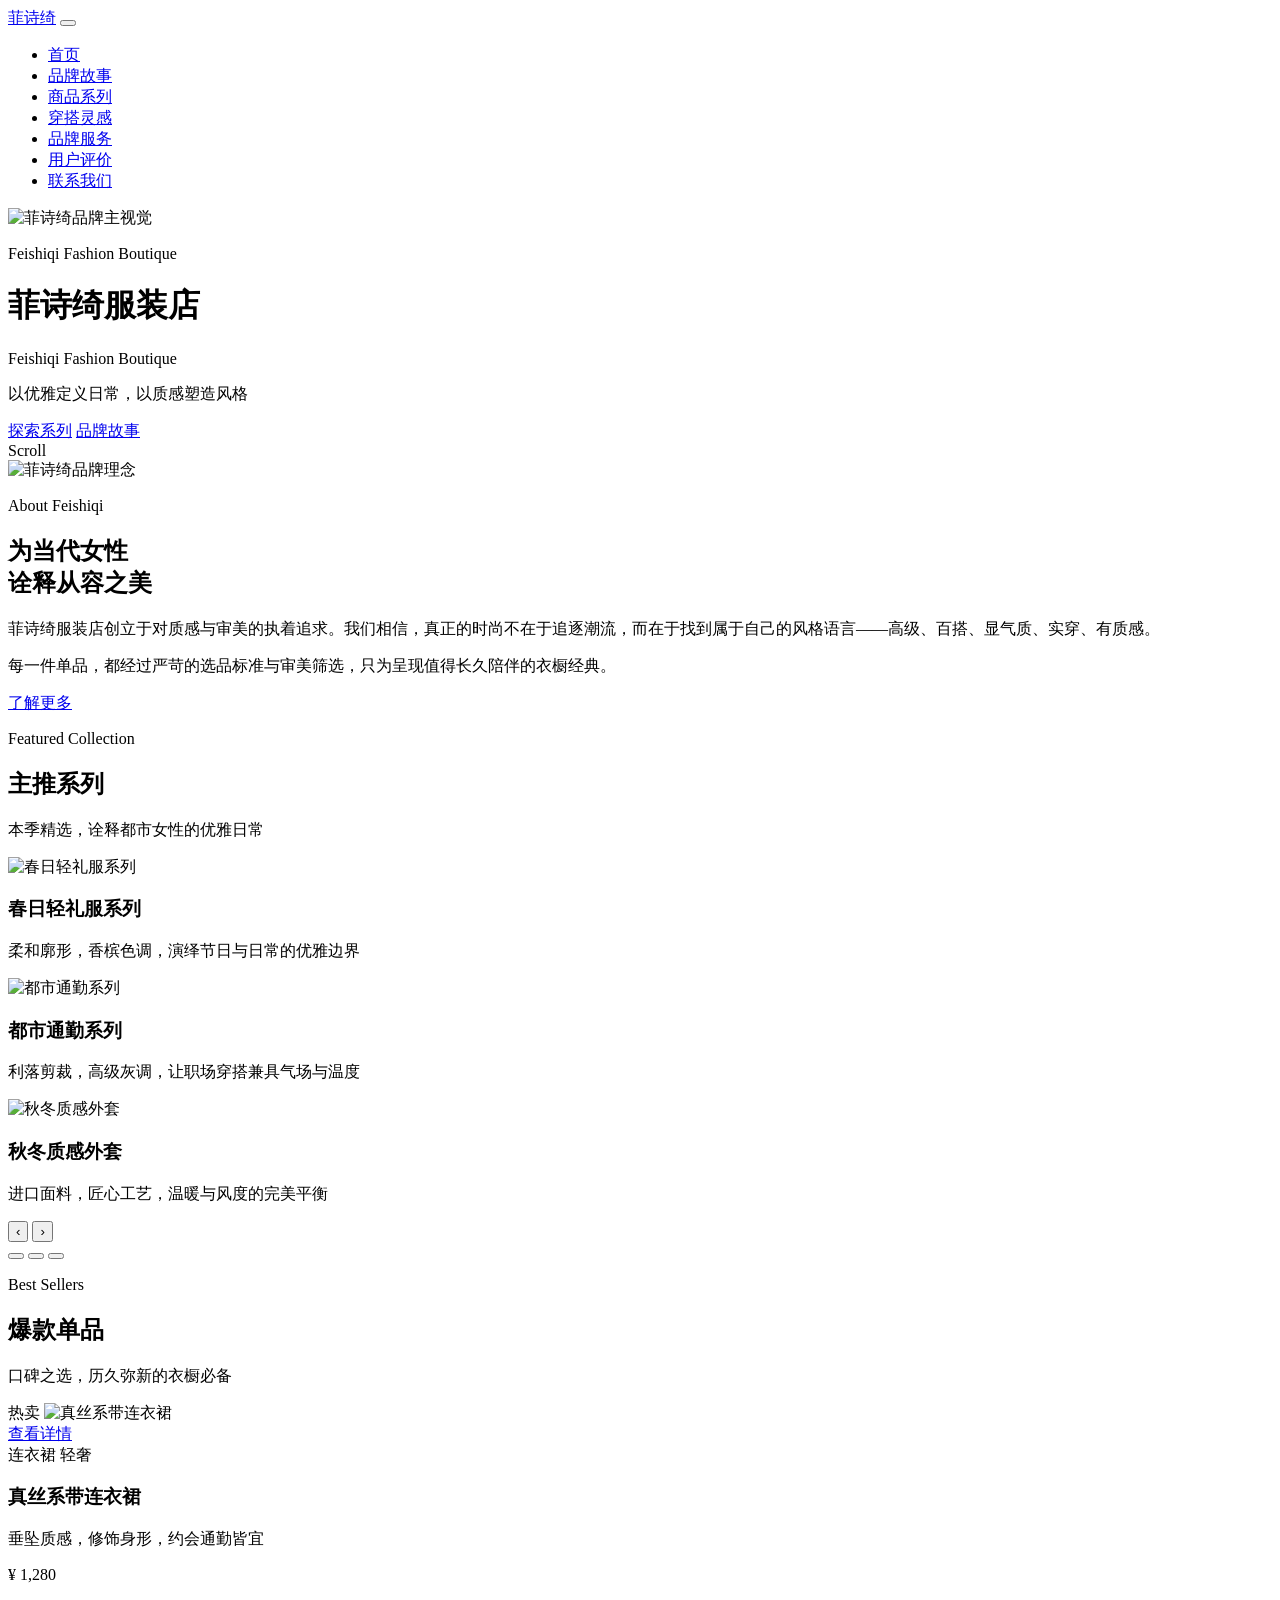
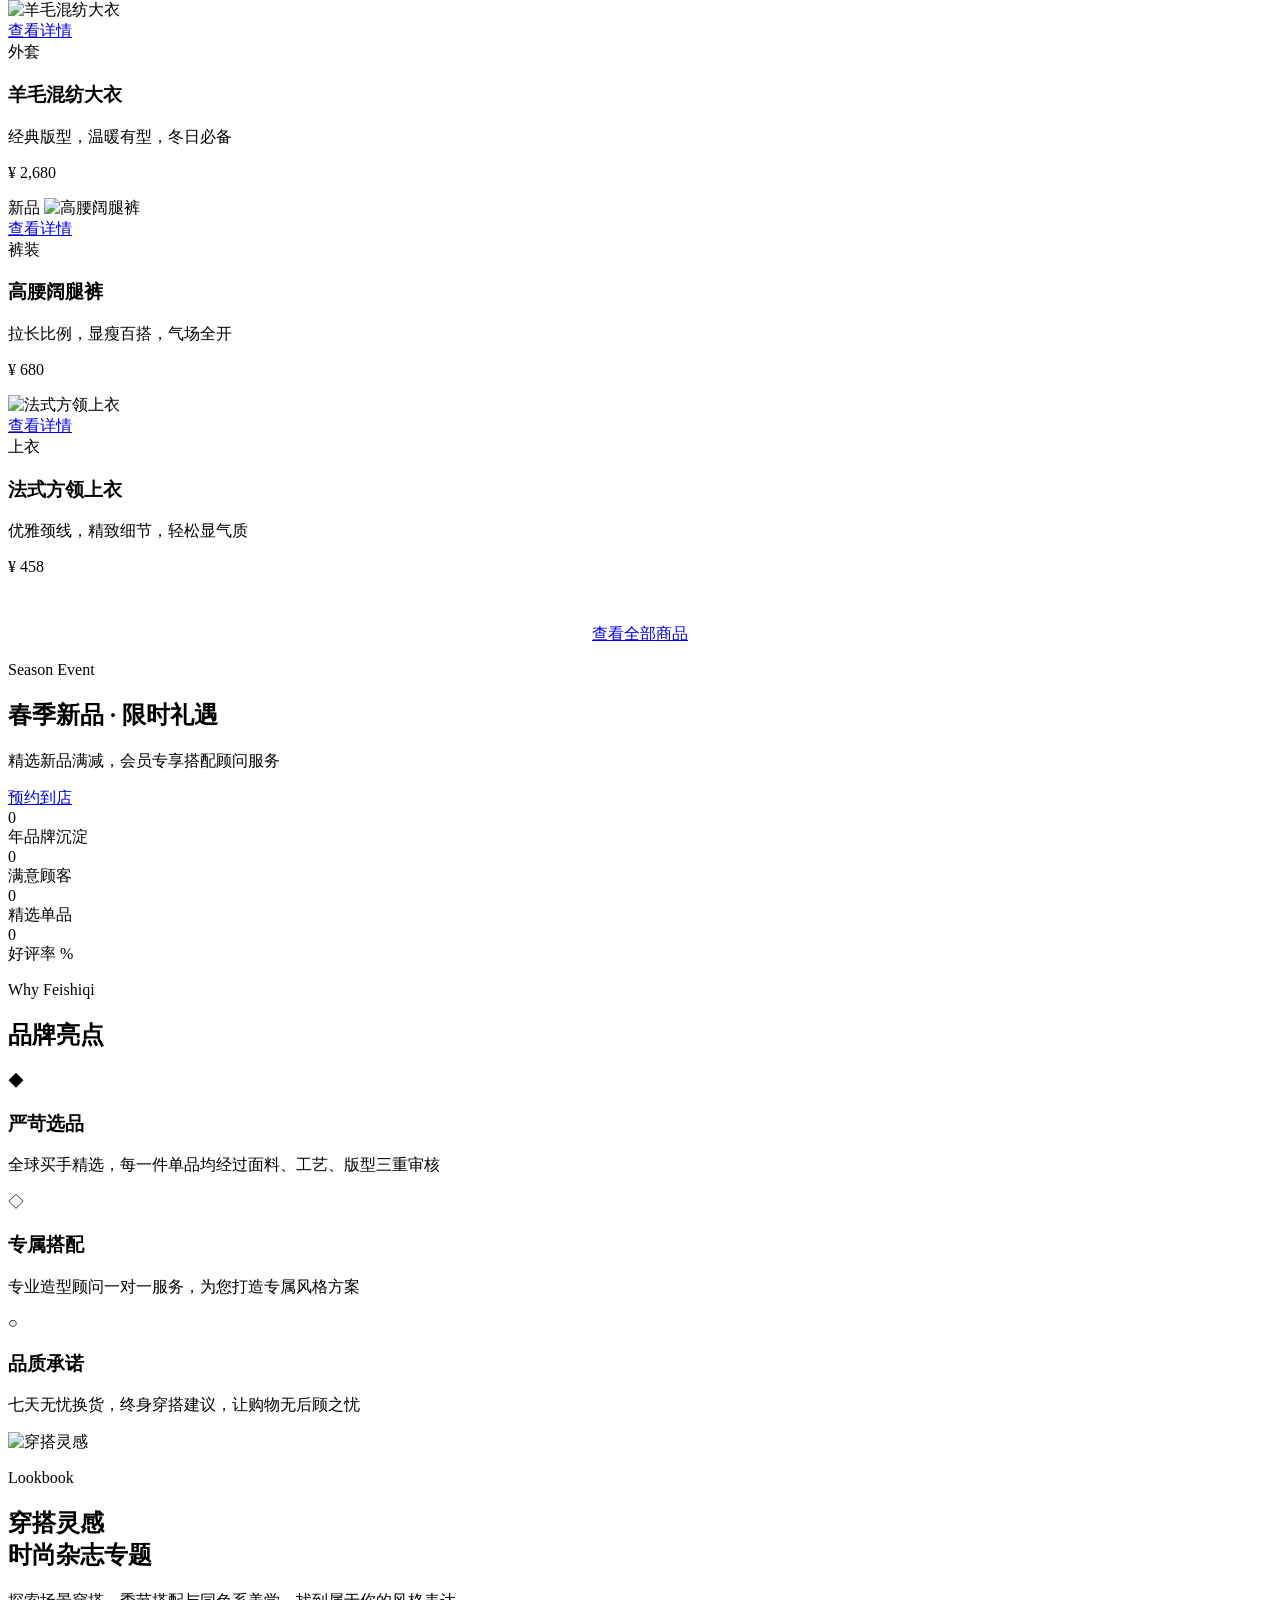
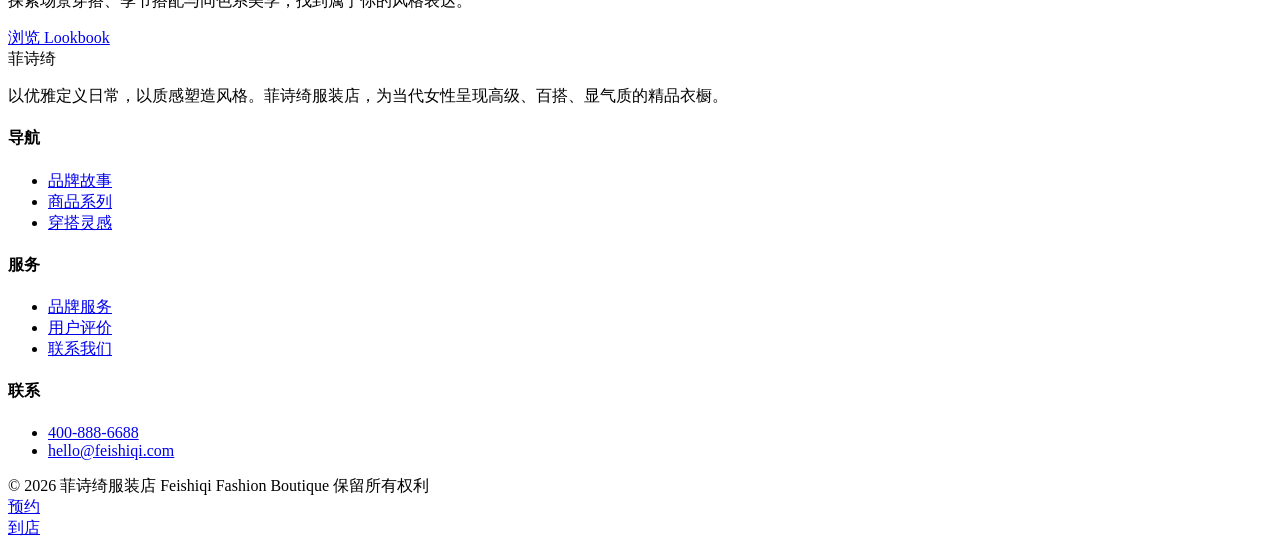
==== index.html @ 7a1d129c "Add files via upload" ====
<!DOCTYPE html>
<html lang="zh-CN">
<head>
  <meta charset="UTF-8">
  <meta name="viewport" content="width=device-width, initial-scale=1.0">
  <meta name="description" content="菲诗绮服装店 — 以优雅定义日常，以质感塑造风格。高端女装精品买手店。">
  <title>菲诗绮服装店官网 | Feishiqi Fashion Boutique</title>
  <link rel="stylesheet" href="css/style.css">
</head>
<body>
  <nav class="site-nav nav-dark">
    <div class="container">
      <a href="index.html" class="nav-logo">菲诗绮</a>
      <button class="nav-toggle" aria-label="打开菜单">
        <span></span><span></span><span></span>
      </button>
      <ul class="nav-links">
        <li><a href="index.html">首页</a></li>
        <li><a href="about.html">品牌故事</a></li>
        <li><a href="products.html">商品系列</a></li>
        <li><a href="lookbook.html">穿搭灵感</a></li>
        <li><a href="services.html">品牌服务</a></li>
        <li><a href="reviews.html">用户评价</a></li>
        <li><a href="contact.html">联系我们</a></li>
      </ul>
    </div>
  </nav>

  <header class="hero">
    <div class="hero__bg">
      <img src="https://images.unsplash.com/photo-1483985988354-763728e3685b?w=1920&q=80" alt="菲诗绮品牌主视觉">
    </div>
    <div class="hero__overlay"></div>
    <div class="hero__content container">
      <p class="eyebrow hero__eyebrow">Feishiqi Fashion Boutique</p>
      <h1 class="hero__title">菲诗绮服装店</h1>
      <p class="hero__subtitle-en">Feishiqi Fashion Boutique</p>
      <p class="hero__tagline">以优雅定义日常，以质感塑造风格</p>
      <div class="hero__actions">
        <a href="products.html" class="btn btn--light">探索系列</a>
        <a href="about.html" class="btn btn--light">品牌故事</a>
      </div>
    </div>
    <div class="hero__scroll">
      <span>Scroll</span>
      <div class="hero__scroll-line"></div>
    </div>
  </header>

  <section class="section">
    <div class="container">
      <div class="intro-block reveal">
        <div class="intro-block__image">
          <img src="https://images.unsplash.com/photo-1490481651871-ab68de25d43d?w=800&q=80" alt="菲诗绮品牌理念">
        </div>
        <div class="intro-block__text">
          <p class="eyebrow">About Feishiqi</p>
          <h2>为当代女性<br>诠释从容之美</h2>
          <p>菲诗绮服装店创立于对质感与审美的执着追求。我们相信，真正的时尚不在于追逐潮流，而在于找到属于自己的风格语言——高级、百搭、显气质、实穿、有质感。</p>
          <p>每一件单品，都经过严苛的选品标准与审美筛选，只为呈现值得长久陪伴的衣橱经典。</p>
          <a href="about.html" class="btn">了解更多</a>
        </div>
      </div>
    </div>
  </section>

  <section class="section section--cream">
    <div class="container">
      <div class="section-header reveal">
        <p class="eyebrow">Featured Collection</p>
        <h2 class="section-title">主推系列</h2>
        <p class="section-subtitle">本季精选，诠释都市女性的优雅日常</p>
      </div>
      <div class="carousel reveal">
        <div class="carousel__track">
          <div class="carousel__slide">
            <img src="https://images.unsplash.com/photo-1515886657613-9f3515b0c78f?w=1400&q=80" alt="春日轻礼服系列">
            <div class="carousel__caption">
              <h3>春日轻礼服系列</h3>
              <p>柔和廓形，香槟色调，演绎节日与日常的优雅边界</p>
            </div>
          </div>
          <div class="carousel__slide">
            <img src="https://images.unsplash.com/photo-1469334031218-e382a71b716b?w=1400&q=80" alt="都市通勤系列">
            <div class="carousel__caption">
              <h3>都市通勤系列</h3>
              <p>利落剪裁，高级灰调，让职场穿搭兼具气场与温度</p>
            </div>
          </div>
          <div class="carousel__slide">
            <img src="https://images.unsplash.com/photo-1558618666-fcd25c85cd64?w=1400&q=80" alt="秋冬质感外套">
            <div class="carousel__caption">
              <h3>秋冬质感外套</h3>
              <p>进口面料，匠心工艺，温暖与风度的完美平衡</p>
            </div>
          </div>
        </div>
        <button class="carousel__arrow carousel__arrow--prev" aria-label="上一张">‹</button>
        <button class="carousel__arrow carousel__arrow--next" aria-label="下一张">›</button>
        <div class="carousel__dots">
          <button class="carousel__dot active" aria-label="第1张"></button>
          <button class="carousel__dot" aria-label="第2张"></button>
          <button class="carousel__dot" aria-label="第3张"></button>
        </div>
      </div>
    </div>
  </section>

  <section class="section">
    <div class="container">
      <div class="section-header reveal">
        <p class="eyebrow">Best Sellers</p>
        <h2 class="section-title">爆款单品</h2>
        <p class="section-subtitle">口碑之选，历久弥新的衣橱必备</p>
      </div>
      <div class="product-grid">
        <article class="product-card reveal">
          <div class="product-card__image">
            <span class="product-card__badge">热卖</span>
            <img src="https://images.unsplash.com/photo-1595777453555-95d9a9c4c4b1?w=600&q=80" alt="真丝系带连衣裙">
            <div class="product-card__overlay">
              <a href="products.html" class="btn btn--light">查看详情</a>
            </div>
          </div>
          <div class="product-card__tags">
            <span class="product-card__tag">连衣裙</span>
            <span class="product-card__tag">轻奢</span>
          </div>
          <h3 class="product-card__name">真丝系带连衣裙</h3>
          <p class="product-card__desc">垂坠质感，修饰身形，约会通勤皆宜</p>
          <p class="product-card__price">¥ 1,280</p>
        </article>
        <article class="product-card reveal reveal-delay-1">
          <div class="product-card__image">
            <img src="https://images.unsplash.com/photo-1434389677669-e08b4cac3105?w=600&q=80" alt="羊毛混纺大衣">
            <div class="product-card__overlay">
              <a href="products.html" class="btn btn--light">查看详情</a>
            </div>
          </div>
          <div class="product-card__tags">
            <span class="product-card__tag">外套</span>
          </div>
          <h3 class="product-card__name">羊毛混纺大衣</h3>
          <p class="product-card__desc">经典版型，温暖有型，冬日必备</p>
          <p class="product-card__price">¥ 2,680</p>
        </article>
        <article class="product-card reveal reveal-delay-2">
          <div class="product-card__image">
            <span class="product-card__badge">新品</span>
            <img src="https://images.unsplash.com/photo-1583496661160-fb5886a0aaaa?w=600&q=80" alt="高腰阔腿裤">
            <div class="product-card__overlay">
              <a href="products.html" class="btn btn--light">查看详情</a>
            </div>
          </div>
          <div class="product-card__tags">
            <span class="product-card__tag">裤装</span>
          </div>
          <h3 class="product-card__name">高腰阔腿裤</h3>
          <p class="product-card__desc">拉长比例，显瘦百搭，气场全开</p>
          <p class="product-card__price">¥ 680</p>
        </article>
        <article class="product-card reveal reveal-delay-3">
          <div class="product-card__image">
            <img src="https://images.unsplash.com/photo-1564257631407-4deb1f99d992?w=600&q=80" alt="法式方领上衣">
            <div class="product-card__overlay">
              <a href="products.html" class="btn btn--light">查看详情</a>
            </div>
          </div>
          <div class="product-card__tags">
            <span class="product-card__tag">上衣</span>
          </div>
          <h3 class="product-card__name">法式方领上衣</h3>
          <p class="product-card__desc">优雅颈线，精致细节，轻松显气质</p>
          <p class="product-card__price">¥ 458</p>
        </article>
      </div>
      <div style="text-align:center;margin-top:3rem" class="reveal">
        <a href="products.html" class="btn">查看全部商品</a>
      </div>
    </div>
  </section>

  <section class="promo-banner reveal">
    <div class="container">
      <p class="eyebrow" style="color:var(--champagne)">Season Event</p>
      <h2>春季新品 · 限时礼遇</h2>
      <p>精选新品满减，会员专享搭配顾问服务</p>
      <a href="contact.html" class="btn btn--light">预约到店</a>
    </div>
  </section>

  <section class="section section--cream">
    <div class="container">
      <div class="stats-row reveal">
        <div class="stat-item">
          <div class="stat-item__number" data-count="8">0</div>
          <div class="stat-item__label">年品牌沉淀</div>
        </div>
        <div class="stat-item">
          <div class="stat-item__number" data-count="12000">0</div>
          <div class="stat-item__label">满意顾客</div>
        </div>
        <div class="stat-item">
          <div class="stat-item__number" data-count="500">0</div>
          <div class="stat-item__label">精选单品</div>
        </div>
        <div class="stat-item">
          <div class="stat-item__number" data-count="98">0</div>
          <div class="stat-item__label">好评率 %</div>
        </div>
      </div>
    </div>
  </section>

  <section class="section">
    <div class="container">
      <div class="section-header reveal">
        <p class="eyebrow">Why Feishiqi</p>
        <h2 class="section-title">品牌亮点</h2>
      </div>
      <div class="features-grid">
        <div class="feature-card reveal">
          <div class="feature-card__icon">◆</div>
          <h3>严苛选品</h3>
          <p>全球买手精选，每一件单品均经过面料、工艺、版型三重审核</p>
        </div>
        <div class="feature-card reveal reveal-delay-1">
          <div class="feature-card__icon">◇</div>
          <h3>专属搭配</h3>
          <p>专业造型顾问一对一服务，为您打造专属风格方案</p>
        </div>
        <div class="feature-card reveal reveal-delay-2">
          <div class="feature-card__icon">○</div>
          <h3>品质承诺</h3>
          <p>七天无忧换货，终身穿搭建议，让购物无后顾之忧</p>
        </div>
      </div>
    </div>
  </section>

  <section class="section--cream">
    <div class="series-banner reveal">
      <div class="series-banner__image">
        <img src="https://images.unsplash.com/photo-1509631179647-0177331693ae?w=900&q=80" alt="穿搭灵感">
      </div>
      <div class="series-banner__content">
        <p class="eyebrow">Lookbook</p>
        <h2>穿搭灵感<br>时尚杂志专题</h2>
        <p>探索场景穿搭、季节搭配与同色系美学，找到属于你的风格表达。</p>
        <a href="lookbook.html" class="btn btn--light">浏览 Lookbook</a>
      </div>
    </div>
  </section>

  <footer class="site-footer">
    <div class="container">
      <div class="footer-grid">
        <div class="footer-brand">
          <span class="nav-logo">菲诗绮</span>
          <p>以优雅定义日常，以质感塑造风格。菲诗绮服装店，为当代女性呈现高级、百搭、显气质的精品衣橱。</p>
        </div>
        <div class="footer-col">
          <h4>导航</h4>
          <ul>
            <li><a href="about.html">品牌故事</a></li>
            <li><a href="products.html">商品系列</a></li>
            <li><a href="lookbook.html">穿搭灵感</a></li>
          </ul>
        </div>
        <div class="footer-col">
          <h4>服务</h4>
          <ul>
            <li><a href="services.html">品牌服务</a></li>
            <li><a href="reviews.html">用户评价</a></li>
            <li><a href="contact.html">联系我们</a></li>
          </ul>
        </div>
        <div class="footer-col">
          <h4>联系</h4>
          <ul>
            <li><a href="tel:4008886688">400-888-6688</a></li>
            <li><a href="mailto:hello@feishiqi.com">hello@feishiqi.com</a></li>
          </ul>
        </div>
      </div>
      <div class="footer-bottom">
        <span>© 2026 菲诗绮服装店 Feishiqi Fashion Boutique</span>
        <span>保留所有权利</span>
      </div>
    </div>
  </footer>

  <a href="contact.html" class="floating-cta" title="预约到店">预约<br>到店</a>

  <script src="js/script.js"></script>
</body>
</html>
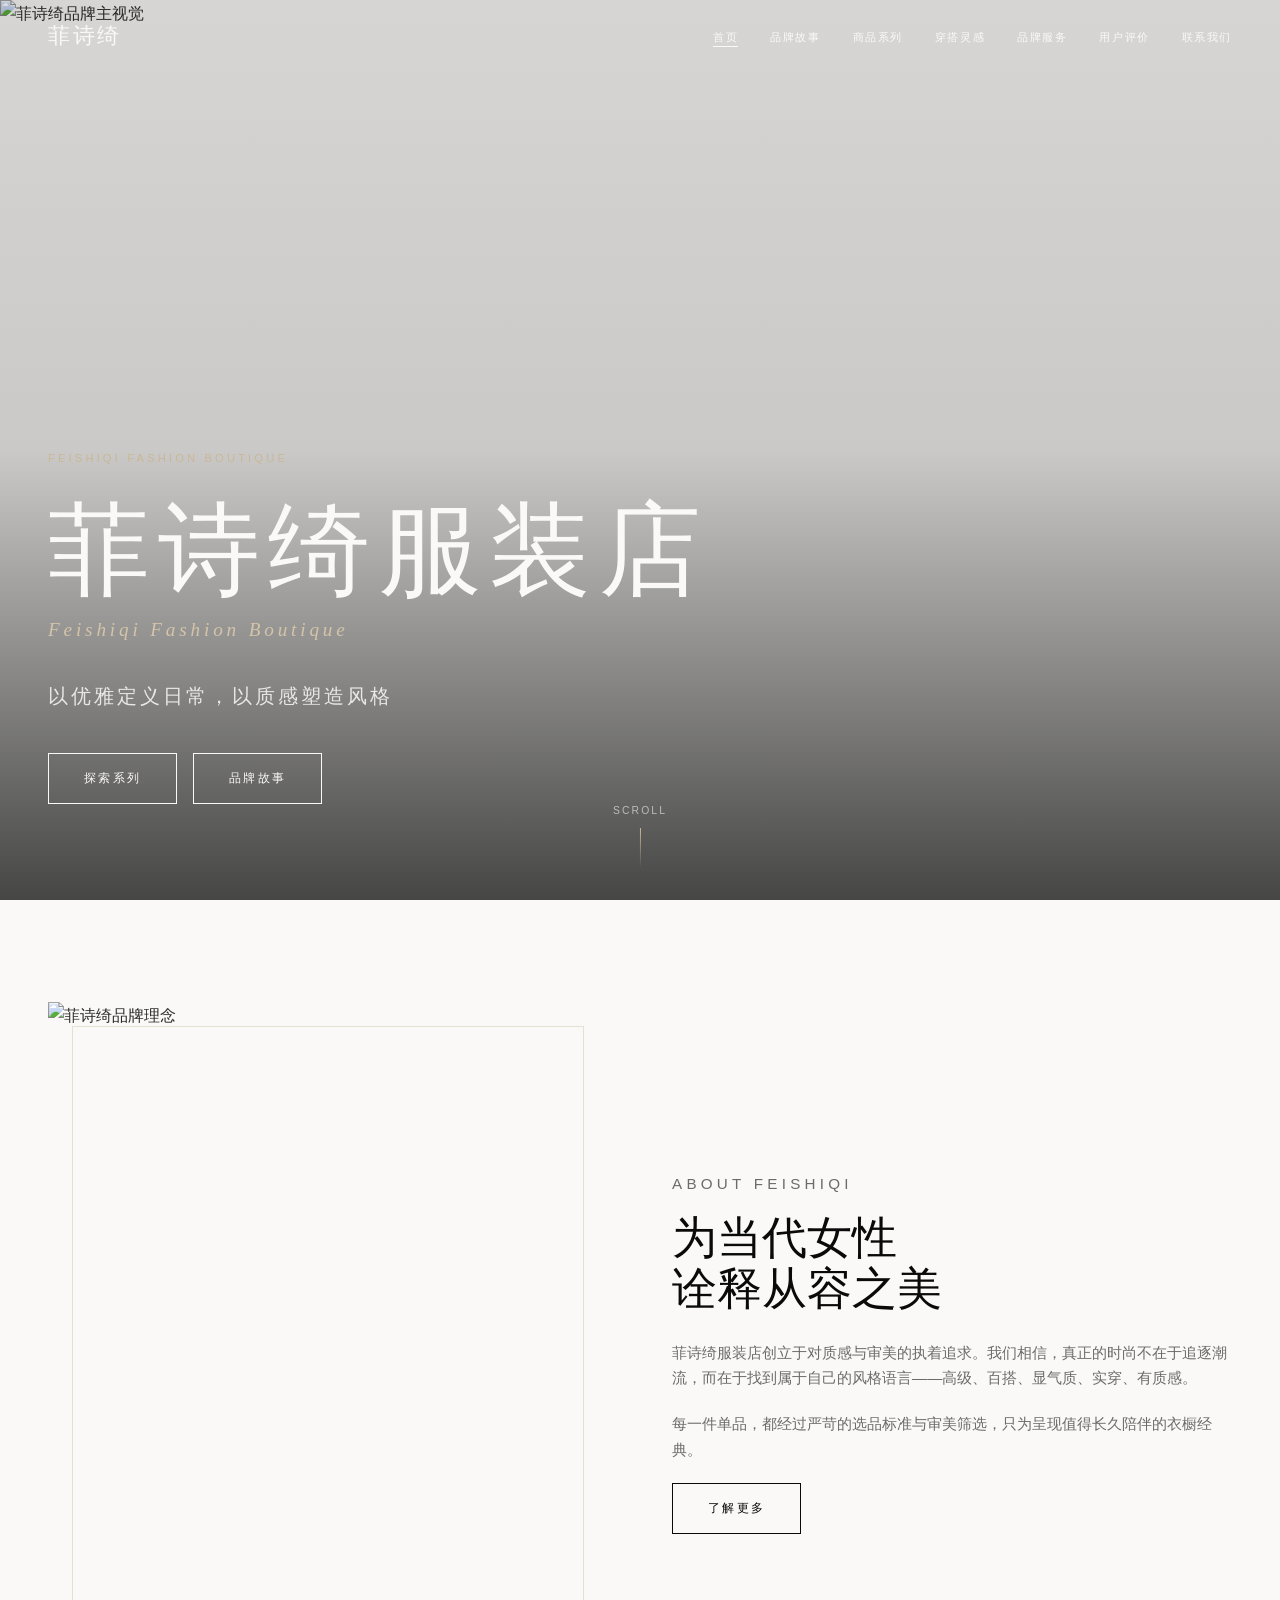
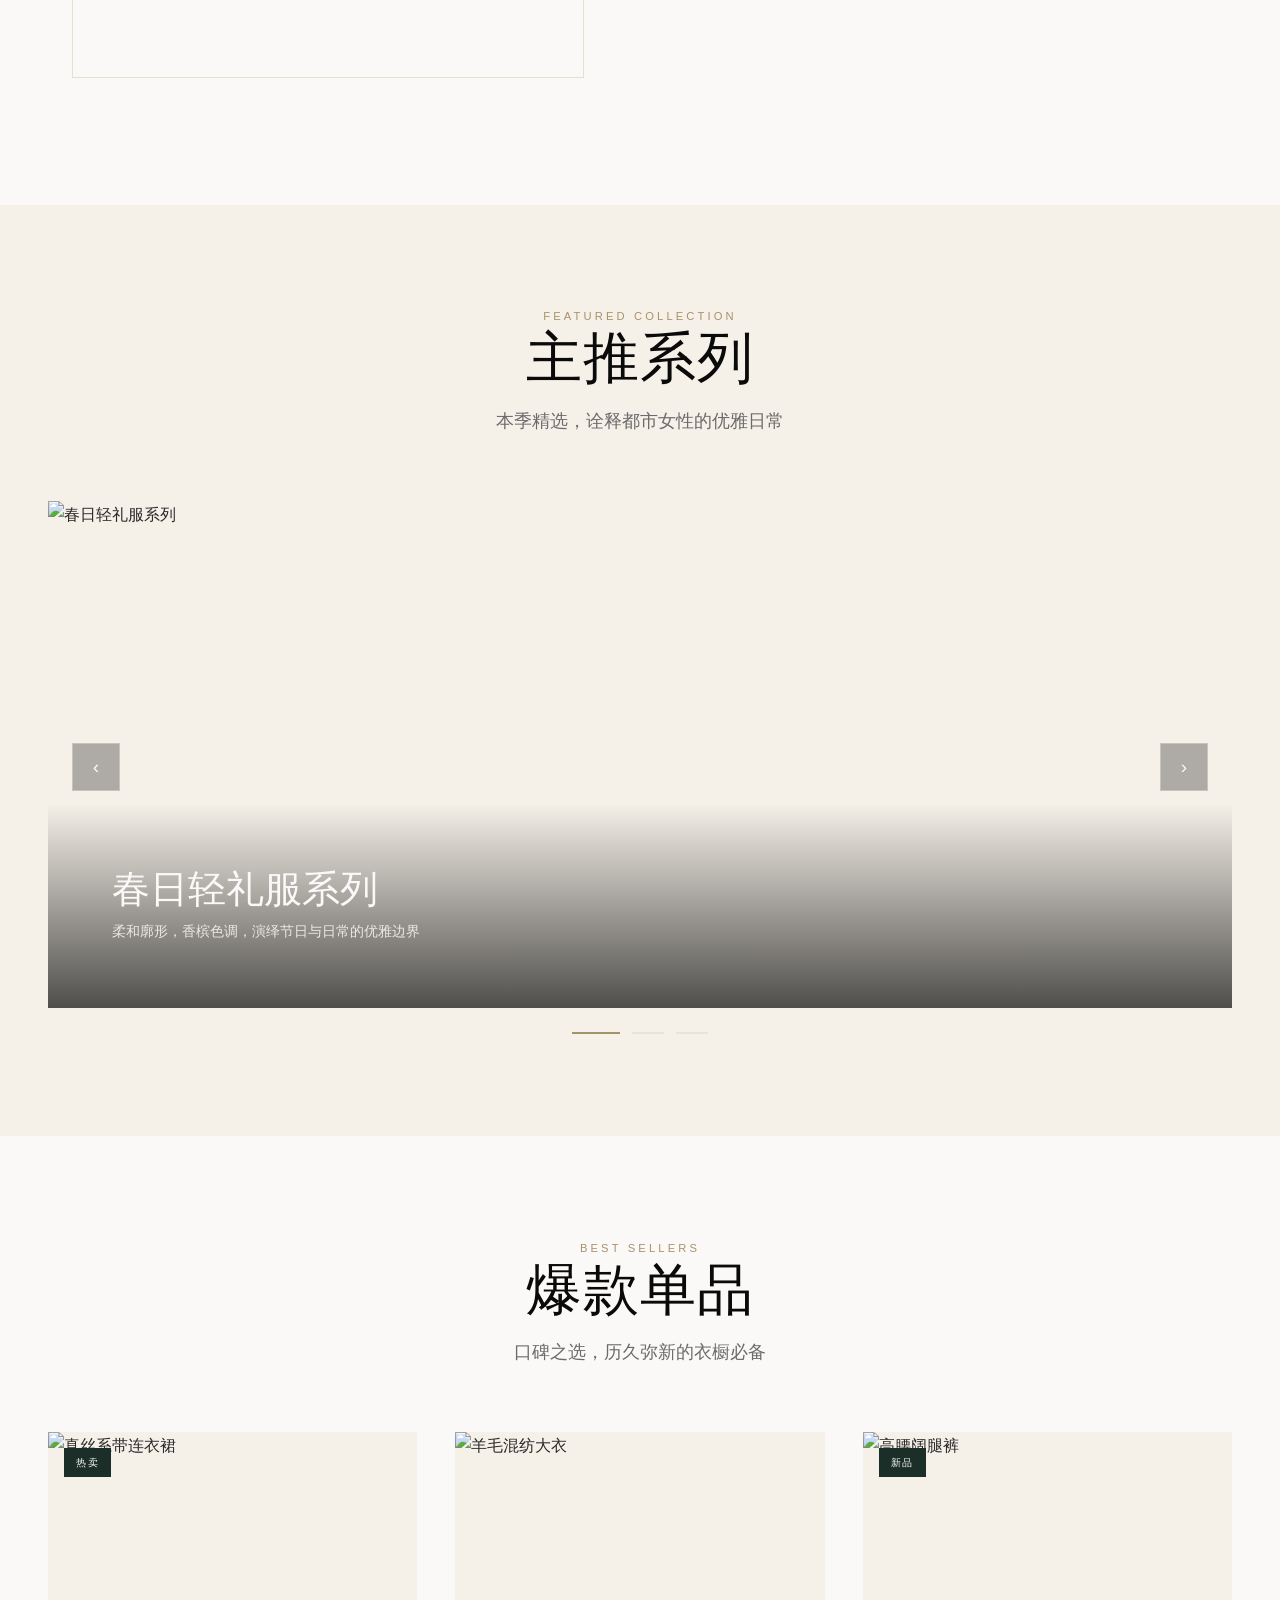
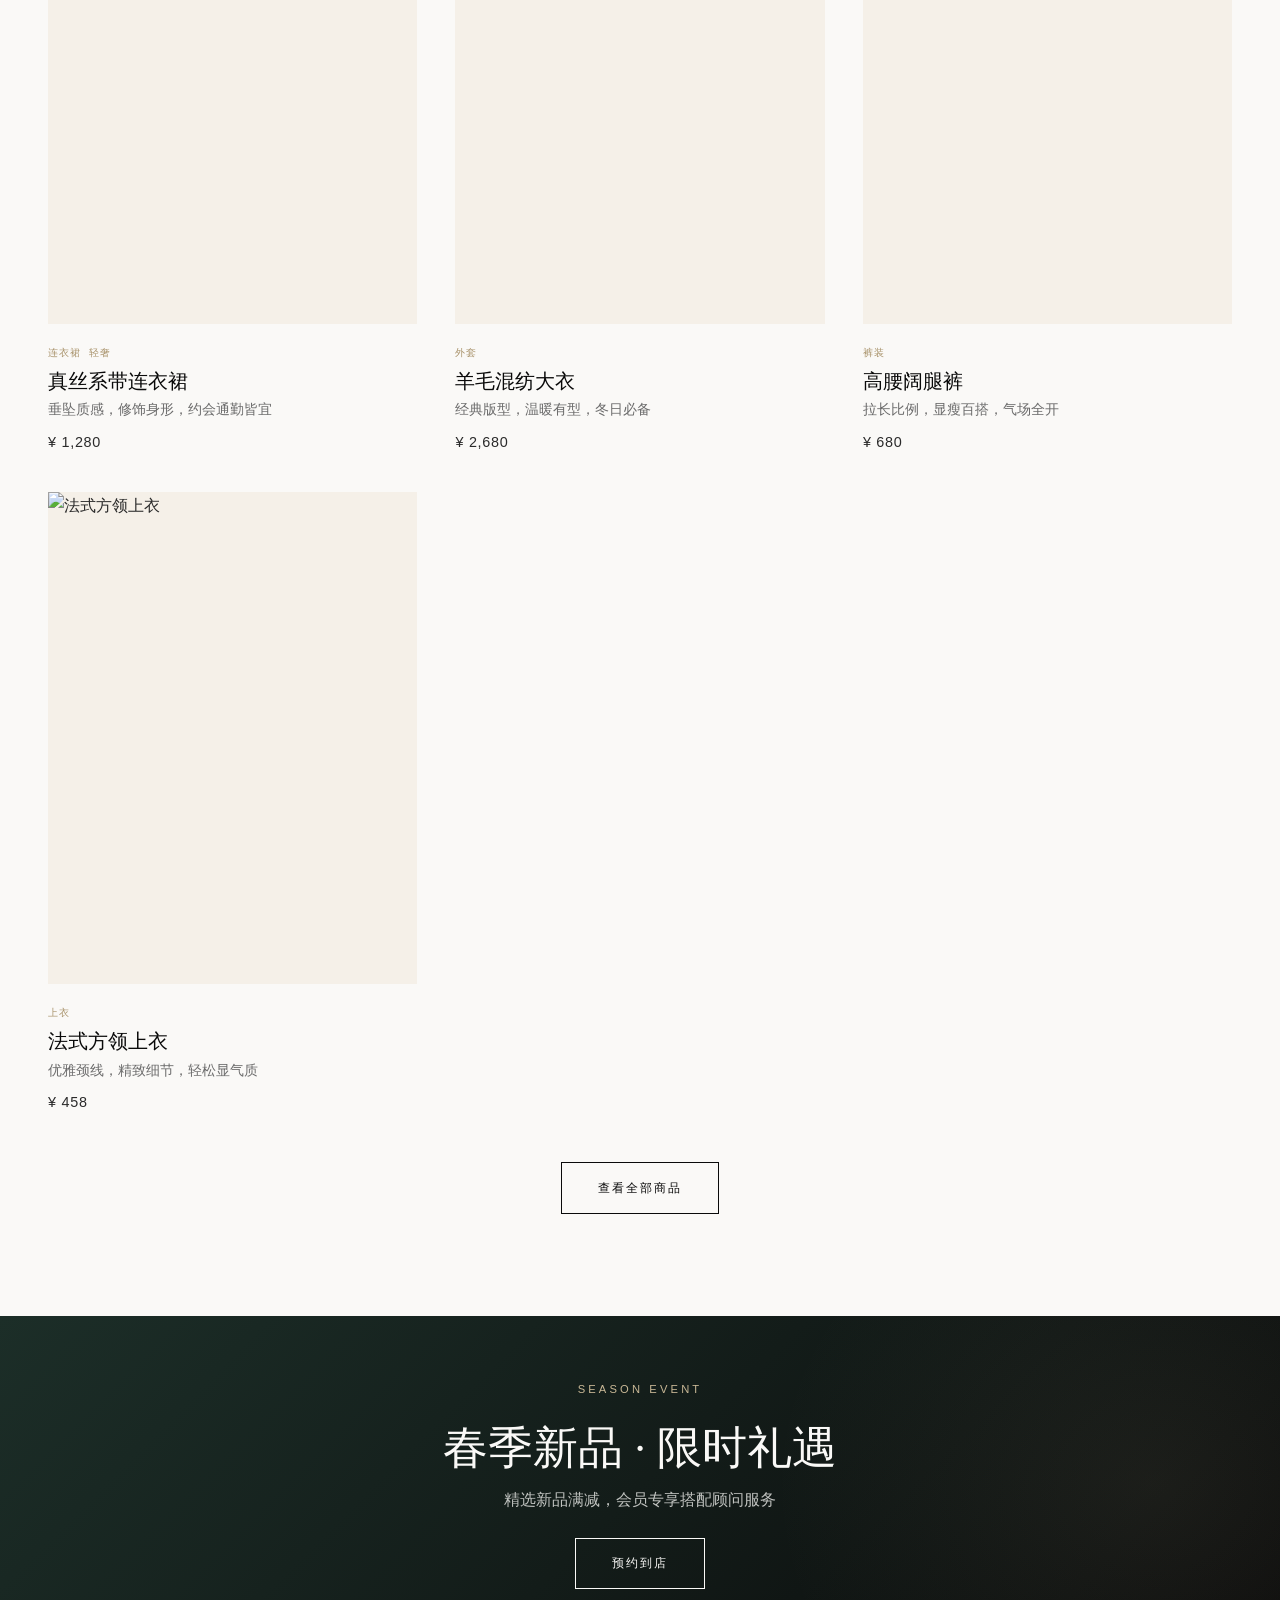
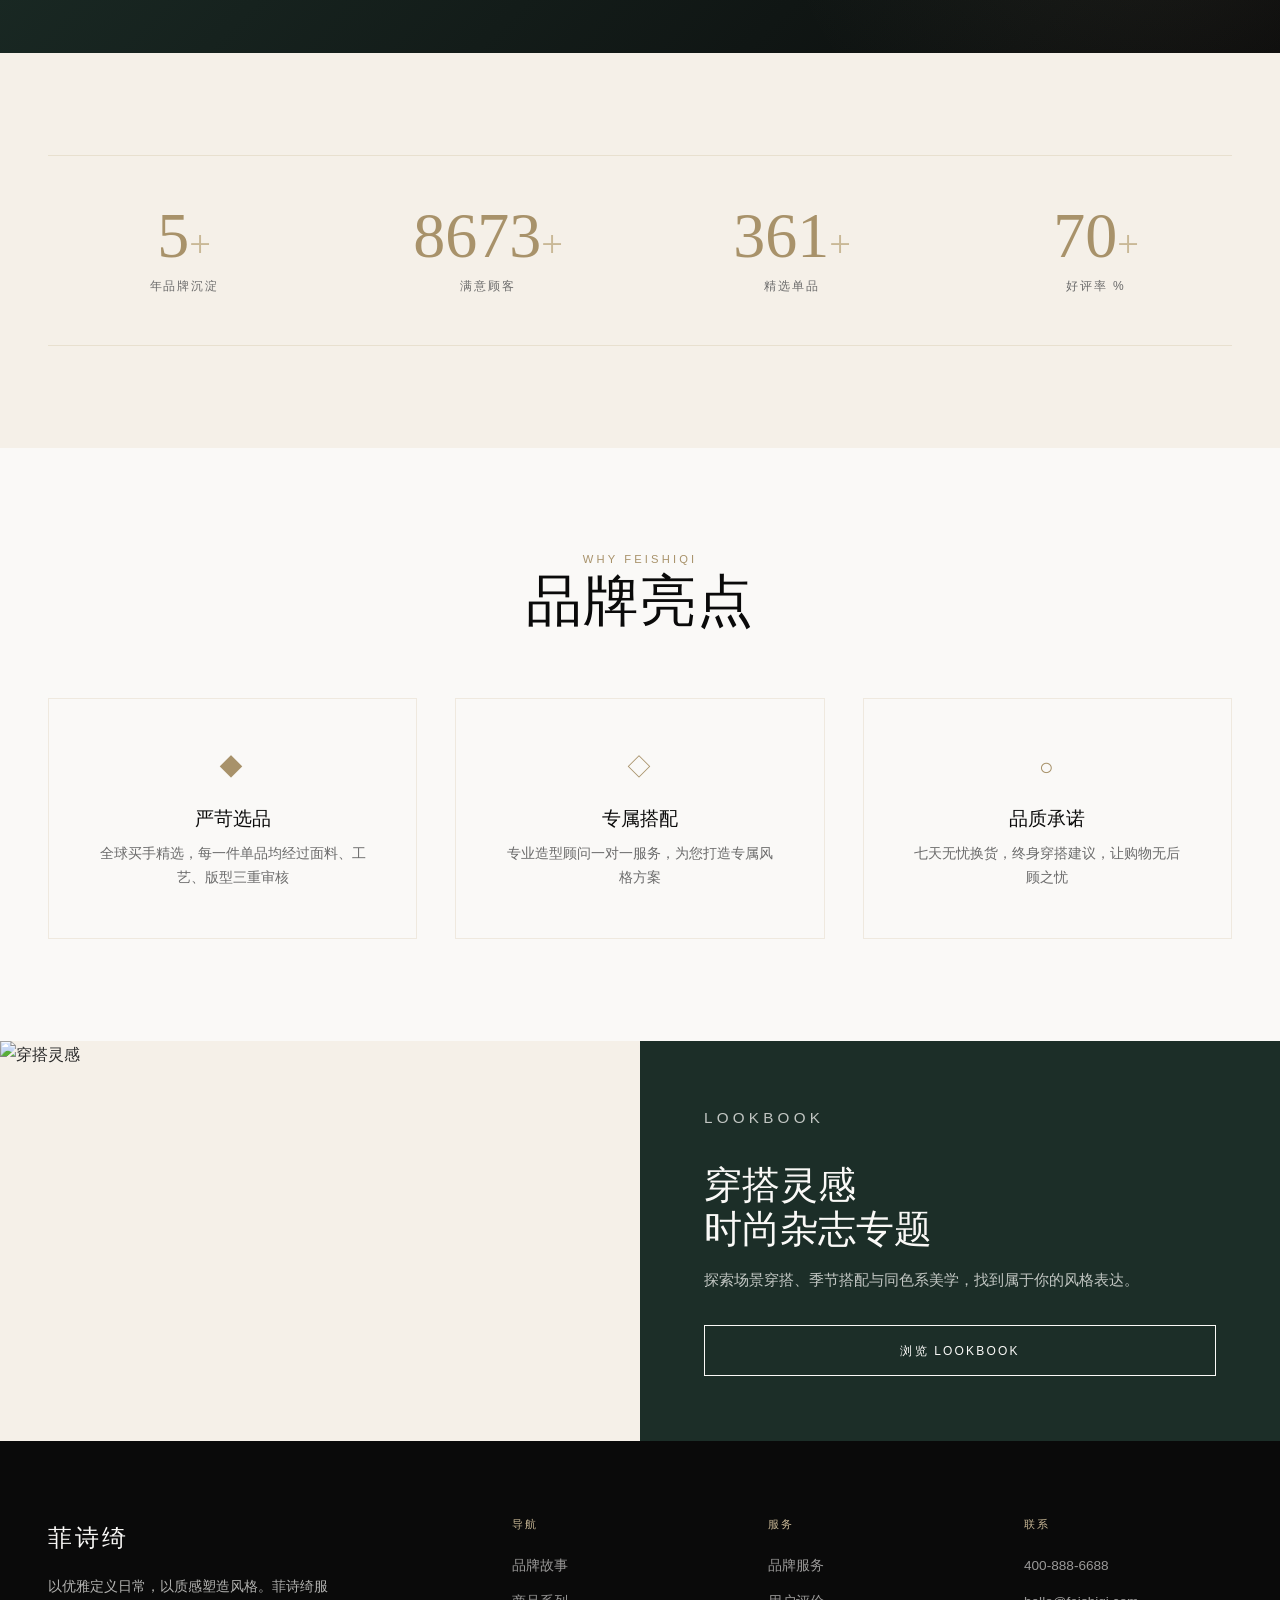
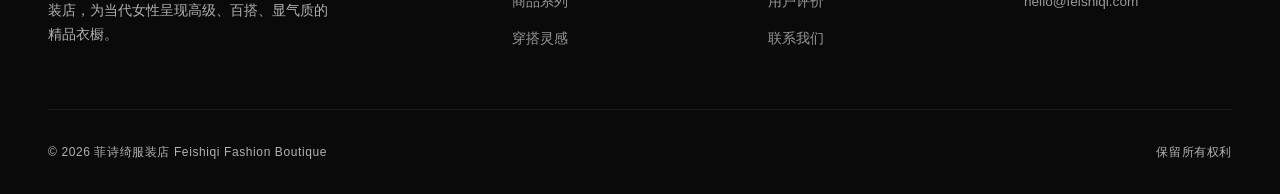
==== commit 564a635b: "修复CSS和JS路径" ====
--- a/index.html
+++ b/index.html
@@ -5,7 +5,7 @@
   <meta name="viewport" content="width=device-width, initial-scale=1.0">
   <meta name="description" content="菲诗绮服装店 — 以优雅定义日常，以质感塑造风格。高端女装精品买手店。">
   <title>菲诗绮服装店官网 | Feishiqi Fashion Boutique</title>
-  <link rel="stylesheet" href="css/style.css">
+  <link rel="stylesheet" href="style.css">
 </head>
 <body>
   <nav class="site-nav nav-dark">
@@ -292,6 +292,6 @@
 
   <a href="contact.html" class="floating-cta" title="预约到店">预约<br>到店</a>
 
-  <script src="js/script.js"></script>
+ <script src="script.js"></script>
 </body>
 </html>
--- a/style.css
+++ b/style.css
@@ -0,0 +1,1701 @@
+/* ============================================
+   菲诗绮服装店官网 — Feishiqi Fashion Boutique
+   Premium Fashion Brand Static Site
+   ============================================ */
+
+@import url('https://fonts.googleapis.com/css2?family=Cormorant+Garamond:ital,wght@0,300;0,400;0,500;0,600;0,700;1,400&family=Noto+Sans+SC:wght@300;400;500&family=Playfair+Display:ital,wght@0,400;0,500;1,400&display=swap');
+
+:root {
+  --black: #0a0a0a;
+  --white: #faf9f7;
+  --cream: #f5f0e8;
+  --warm-gray: #e8e4dc;
+  --champagne: #c9b896;
+  --gold: #a8926a;
+  --gold-light: #d4c4a8;
+  --ink-green: #1c2e28;
+  --charcoal: #2a2a2a;
+  --mid-gray: #6b6b6b;
+  --light-gray: #9a9a9a;
+  --font-display: 'Cormorant Garamond', 'Playfair Display', serif;
+  --font-serif: 'Playfair Display', serif;
+  --font-body: 'Noto Sans SC', -apple-system, sans-serif;
+  --nav-height: 72px;
+  --transition: 0.4s cubic-bezier(0.25, 0.46, 0.45, 0.94);
+  --shadow-soft: 0 8px 32px rgba(10, 10, 10, 0.06);
+  --shadow-hover: 0 16px 48px rgba(10, 10, 10, 0.12);
+  --max-width: 1400px;
+  --section-pad: clamp(4rem, 8vw, 8rem);
+}
+
+*, *::before, *::after {
+  box-sizing: border-box;
+  margin: 0;
+  padding: 0;
+}
+
+html {
+  scroll-behavior: smooth;
+  font-size: 16px;
+}
+
+body {
+  font-family: var(--font-body);
+  font-weight: 300;
+  color: var(--charcoal);
+  background: var(--white);
+  line-height: 1.7;
+  overflow-x: hidden;
+  -webkit-font-smoothing: antialiased;
+}
+
+img {
+  max-width: 100%;
+  height: auto;
+  display: block;
+  object-fit: cover;
+}
+
+a {
+  color: inherit;
+  text-decoration: none;
+  transition: color var(--transition), opacity var(--transition);
+}
+
+ul { list-style: none; }
+
+button, input, textarea, select {
+  font-family: inherit;
+  font-size: inherit;
+}
+
+.container {
+  width: 100%;
+  max-width: var(--max-width);
+  margin: 0 auto;
+  padding: 0 clamp(1.25rem, 4vw, 3rem);
+}
+
+/* ---- Typography ---- */
+.eyebrow {
+  font-family: var(--font-body);
+  font-size: 0.7rem;
+  font-weight: 400;
+  letter-spacing: 0.28em;
+  text-transform: uppercase;
+  color: var(--gold);
+}
+
+h1, h2, h3, h4 {
+  font-family: var(--font-display);
+  font-weight: 400;
+  line-height: 1.15;
+  color: var(--black);
+}
+
+.section-title {
+  font-size: clamp(2rem, 4.5vw, 3.5rem);
+  letter-spacing: 0.02em;
+  margin-bottom: 0.5rem;
+}
+
+.section-subtitle {
+  font-size: clamp(0.95rem, 1.5vw, 1.1rem);
+  color: var(--mid-gray);
+  font-weight: 300;
+  max-width: 520px;
+}
+
+.section-header {
+  text-align: center;
+  margin-bottom: clamp(2.5rem, 5vw, 4rem);
+}
+
+.section-header .section-subtitle {
+  margin: 1rem auto 0;
+}
+
+.section-header--left {
+  text-align: left;
+}
+
+.section-header--left .section-subtitle {
+  margin-left: 0;
+}
+
+/* ---- Buttons ---- */
+.btn {
+  display: inline-flex;
+  align-items: center;
+  justify-content: center;
+  gap: 0.5rem;
+  padding: 0.9rem 2.2rem;
+  font-size: 0.75rem;
+  font-weight: 400;
+  letter-spacing: 0.18em;
+  text-transform: uppercase;
+  border: 1px solid var(--black);
+  background: transparent;
+  color: var(--black);
+  cursor: pointer;
+  transition: all var(--transition);
+  position: relative;
+  overflow: hidden;
+}
+
+.btn::before {
+  content: '';
+  position: absolute;
+  inset: 0;
+  background: var(--black);
+  transform: scaleX(0);
+  transform-origin: left;
+  transition: transform var(--transition);
+  z-index: -1;
+}
+
+.btn:hover {
+  color: var(--white);
+}
+
+.btn:hover::before {
+  transform: scaleX(1);
+}
+
+.btn--light {
+  border-color: var(--white);
+  color: var(--white);
+}
+
+.btn--light::before {
+  background: var(--white);
+}
+
+.btn--light:hover {
+  color: var(--black);
+}
+
+.btn--gold {
+  border-color: var(--gold);
+  color: var(--gold);
+}
+
+.btn--gold::before {
+  background: var(--gold);
+}
+
+.btn--gold:hover {
+  color: var(--white);
+}
+
+.btn--filled {
+  background: var(--black);
+  color: var(--white);
+}
+
+.btn--filled::before {
+  background: var(--ink-green);
+}
+
+.btn--filled:hover {
+  color: var(--white);
+  border-color: var(--ink-green);
+}
+
+/* ---- Navigation ---- */
+.site-nav {
+  position: fixed;
+  top: 0;
+  left: 0;
+  right: 0;
+  z-index: 1000;
+  height: var(--nav-height);
+  display: flex;
+  align-items: center;
+  transition: background var(--transition), box-shadow var(--transition), height var(--transition);
+}
+
+.site-nav.scrolled {
+  background: rgba(250, 249, 247, 0.95);
+  backdrop-filter: blur(12px);
+  -webkit-backdrop-filter: blur(12px);
+  box-shadow: 0 1px 0 rgba(10, 10, 10, 0.06);
+  height: 64px;
+}
+
+.site-nav.nav-dark.scrolled {
+  background: rgba(10, 10, 10, 0.92);
+}
+
+.site-nav .container {
+  display: flex;
+  align-items: center;
+  justify-content: space-between;
+}
+
+.nav-logo {
+  font-family: var(--font-display);
+  font-size: 1.35rem;
+  letter-spacing: 0.12em;
+  color: var(--black);
+  font-weight: 500;
+}
+
+.nav-dark .nav-logo,
+.nav-dark .nav-links a {
+  color: var(--white);
+}
+
+.site-nav.scrolled .nav-logo,
+.site-nav.scrolled .nav-links a {
+  color: var(--black);
+}
+
+.nav-dark.site-nav.scrolled .nav-logo,
+.nav-dark.site-nav.scrolled .nav-links a {
+  color: var(--white);
+}
+
+.nav-links {
+  display: flex;
+  gap: clamp(1.2rem, 2.5vw, 2.5rem);
+}
+
+.nav-links a {
+  font-size: 0.7rem;
+  letter-spacing: 0.14em;
+  text-transform: uppercase;
+  position: relative;
+  padding: 0.25rem 0;
+}
+
+.nav-links a::after {
+  content: '';
+  position: absolute;
+  bottom: 0;
+  left: 0;
+  width: 0;
+  height: 1px;
+  background: currentColor;
+  transition: width var(--transition);
+}
+
+.nav-links a:hover::after,
+.nav-links a.active::after {
+  width: 100%;
+}
+
+.nav-toggle {
+  display: none;
+  flex-direction: column;
+  gap: 5px;
+  background: none;
+  border: none;
+  cursor: pointer;
+  padding: 4px;
+}
+
+.nav-toggle span {
+  display: block;
+  width: 22px;
+  height: 1px;
+  background: currentColor;
+  transition: var(--transition);
+}
+
+.nav-dark .nav-toggle span {
+  background: var(--white);
+}
+
+.site-nav.scrolled .nav-toggle span {
+  background: var(--black);
+}
+
+.nav-dark.site-nav.scrolled .nav-toggle span {
+  background: var(--white);
+}
+
+/* ---- Hero ---- */
+.hero {
+  min-height: 100vh;
+  display: flex;
+  align-items: flex-end;
+  position: relative;
+  overflow: hidden;
+  padding-bottom: clamp(3rem, 8vw, 6rem);
+}
+
+.hero__bg {
+  position: absolute;
+  inset: 0;
+  z-index: 0;
+}
+
+.hero__bg img {
+  width: 100%;
+  height: 100%;
+  object-fit: cover;
+}
+
+.hero__overlay {
+  position: absolute;
+  inset: 0;
+  background: linear-gradient(
+    to top,
+    rgba(10, 10, 10, 0.75) 0%,
+    rgba(10, 10, 10, 0.2) 50%,
+    rgba(10, 10, 10, 0.15) 100%
+  );
+  z-index: 1;
+}
+
+.hero__content {
+  position: relative;
+  z-index: 2;
+  width: 100%;
+  padding-top: calc(var(--nav-height) + 4rem);
+}
+
+.hero__eyebrow {
+  color: var(--champagne);
+  margin-bottom: 1.5rem;
+}
+
+.hero__title {
+  font-size: clamp(3rem, 8vw, 6.5rem);
+  color: var(--white);
+  font-weight: 300;
+  letter-spacing: 0.08em;
+  margin-bottom: 0.25rem;
+}
+
+.hero__subtitle-en {
+  font-family: var(--font-serif);
+  font-size: clamp(0.9rem, 2vw, 1.2rem);
+  font-style: italic;
+  color: var(--gold-light);
+  letter-spacing: 0.2em;
+  margin-bottom: 2rem;
+  font-weight: 400;
+}
+
+.hero__tagline {
+  font-size: clamp(1rem, 2vw, 1.25rem);
+  color: rgba(250, 249, 247, 0.85);
+  font-weight: 300;
+  letter-spacing: 0.15em;
+  margin-bottom: 2.5rem;
+  max-width: 480px;
+}
+
+.hero__actions {
+  display: flex;
+  flex-wrap: wrap;
+  gap: 1rem;
+}
+
+.hero__scroll {
+  position: absolute;
+  bottom: 2rem;
+  left: 50%;
+  transform: translateX(-50%);
+  z-index: 2;
+  display: flex;
+  flex-direction: column;
+  align-items: center;
+  gap: 0.5rem;
+  color: rgba(250, 249, 247, 0.6);
+  font-size: 0.65rem;
+  letter-spacing: 0.2em;
+  text-transform: uppercase;
+}
+
+.hero__scroll-line {
+  width: 1px;
+  height: 40px;
+  background: linear-gradient(to bottom, var(--champagne), transparent);
+  animation: scrollPulse 2s ease infinite;
+}
+
+@keyframes scrollPulse {
+  0%, 100% { opacity: 0.3; transform: scaleY(0.6); }
+  50% { opacity: 1; transform: scaleY(1); }
+}
+
+/* ---- Page Hero (inner pages) ---- */
+.page-hero {
+  padding: calc(var(--nav-height) + clamp(4rem, 10vw, 7rem)) 0 clamp(3rem, 6vw, 5rem);
+  background: var(--cream);
+  text-align: center;
+}
+
+.page-hero--dark {
+  background: var(--ink-green);
+  color: var(--white);
+}
+
+.page-hero--dark h1,
+.page-hero--dark .section-subtitle {
+  color: var(--white);
+}
+
+.page-hero--dark .eyebrow {
+  color: var(--champagne);
+}
+
+.page-hero--dark .section-subtitle {
+  color: rgba(250, 249, 247, 0.7);
+}
+
+.page-hero h1 {
+  font-size: clamp(2.5rem, 6vw, 4.5rem);
+  margin-bottom: 1rem;
+}
+
+/* ---- Sections ---- */
+.section {
+  padding: var(--section-pad) 0;
+}
+
+.section--cream { background: var(--cream); }
+.section--dark { background: var(--black); color: var(--white); }
+.section--dark h2, .section--dark h3 { color: var(--white); }
+.section--dark .section-subtitle { color: var(--light-gray); }
+.section--ink { background: var(--ink-green); color: var(--white); }
+.section--ink h2, .section--ink h3 { color: var(--white); }
+
+/* ---- Intro Block ---- */
+.intro-block {
+  display: grid;
+  grid-template-columns: 1fr 1fr;
+  gap: clamp(2rem, 5vw, 5rem);
+  align-items: center;
+}
+
+.intro-block__image {
+  position: relative;
+  aspect-ratio: 4/5;
+  overflow: hidden;
+}
+
+.intro-block__image img {
+  width: 100%;
+  height: 100%;
+  transition: transform 1.2s var(--transition);
+}
+
+.intro-block__image:hover img {
+  transform: scale(1.03);
+}
+
+.intro-block__image::after {
+  content: '';
+  position: absolute;
+  inset: 1.5rem;
+  border: 1px solid rgba(201, 184, 150, 0.4);
+  pointer-events: none;
+}
+
+.intro-block__text .eyebrow {
+  margin-bottom: 1rem;
+}
+
+.intro-block__text h2 {
+  font-size: clamp(1.8rem, 3.5vw, 2.8rem);
+  margin-bottom: 1.5rem;
+}
+
+.intro-block__text p {
+  color: var(--mid-gray);
+  margin-bottom: 1.25rem;
+  font-size: 0.95rem;
+}
+
+/* ---- Carousel ---- */
+.carousel {
+  position: relative;
+  overflow: hidden;
+}
+
+.carousel__track {
+  display: flex;
+  transition: transform 0.8s cubic-bezier(0.25, 0.46, 0.45, 0.94);
+}
+
+.carousel__slide {
+  min-width: 100%;
+  position: relative;
+  aspect-ratio: 21/9;
+}
+
+.carousel__slide img {
+  width: 100%;
+  height: 100%;
+}
+
+.carousel__caption {
+  position: absolute;
+  bottom: 0;
+  left: 0;
+  right: 0;
+  padding: clamp(2rem, 5vw, 4rem);
+  background: linear-gradient(transparent, rgba(10, 10, 10, 0.7));
+  color: var(--white);
+}
+
+.carousel__caption h3 {
+  font-size: clamp(1.5rem, 3vw, 2.5rem);
+  color: var(--white);
+  margin-bottom: 0.5rem;
+}
+
+.carousel__caption p {
+  font-size: 0.9rem;
+  opacity: 0.85;
+  max-width: 400px;
+}
+
+.carousel__dots {
+  display: flex;
+  justify-content: center;
+  gap: 0.75rem;
+  margin-top: 1.5rem;
+}
+
+.carousel__dot {
+  width: 32px;
+  height: 2px;
+  background: var(--warm-gray);
+  border: none;
+  cursor: pointer;
+  transition: background var(--transition), width var(--transition);
+  padding: 0;
+}
+
+.carousel__dot.active {
+  background: var(--gold);
+  width: 48px;
+}
+
+.carousel__arrow {
+  position: absolute;
+  top: 50%;
+  transform: translateY(-50%);
+  width: 48px;
+  height: 48px;
+  border: 1px solid rgba(255, 255, 255, 0.3);
+  background: rgba(10, 10, 10, 0.3);
+  color: var(--white);
+  cursor: pointer;
+  display: flex;
+  align-items: center;
+  justify-content: center;
+  font-size: 1.2rem;
+  transition: all var(--transition);
+  z-index: 10;
+  backdrop-filter: blur(4px);
+}
+
+.carousel__arrow:hover {
+  background: rgba(10, 10, 10, 0.6);
+  border-color: var(--champagne);
+}
+
+.carousel__arrow--prev { left: 1.5rem; }
+.carousel__arrow--next { right: 1.5rem; }
+
+/* ---- Product Grid ---- */
+.product-grid {
+  display: grid;
+  grid-template-columns: repeat(auto-fill, minmax(280px, 1fr));
+  gap: clamp(1.5rem, 3vw, 2.5rem);
+}
+
+.product-card {
+  position: relative;
+  group: product;
+}
+
+.product-card__image {
+  aspect-ratio: 3/4;
+  overflow: hidden;
+  background: var(--cream);
+  margin-bottom: 1.25rem;
+  position: relative;
+}
+
+.product-card__image img {
+  width: 100%;
+  height: 100%;
+  transition: transform 0.8s var(--transition);
+}
+
+.product-card:hover .product-card__image img {
+  transform: scale(1.06);
+}
+
+.product-card__badge {
+  position: absolute;
+  top: 1rem;
+  left: 1rem;
+  font-size: 0.65rem;
+  letter-spacing: 0.15em;
+  text-transform: uppercase;
+  background: var(--ink-green);
+  color: var(--white);
+  padding: 0.35rem 0.75rem;
+}
+
+.product-card__overlay {
+  position: absolute;
+  inset: 0;
+  background: rgba(10, 10, 10, 0.4);
+  display: flex;
+  align-items: center;
+  justify-content: center;
+  opacity: 0;
+  transition: opacity var(--transition);
+}
+
+.product-card:hover .product-card__overlay {
+  opacity: 1;
+}
+
+.product-card__tags {
+  display: flex;
+  flex-wrap: wrap;
+  gap: 0.5rem;
+  margin-bottom: 0.5rem;
+}
+
+.product-card__tag {
+  font-size: 0.65rem;
+  letter-spacing: 0.1em;
+  color: var(--gold);
+  text-transform: uppercase;
+}
+
+.product-card__name {
+  font-family: var(--font-display);
+  font-size: 1.25rem;
+  margin-bottom: 0.35rem;
+}
+
+.product-card__desc {
+  font-size: 0.85rem;
+  color: var(--mid-gray);
+  margin-bottom: 0.5rem;
+}
+
+.product-card__price {
+  font-size: 0.9rem;
+  letter-spacing: 0.05em;
+  color: var(--charcoal);
+}
+
+/* ---- Filter Tags ---- */
+.filter-bar {
+  display: flex;
+  flex-wrap: wrap;
+  justify-content: center;
+  gap: 0.75rem;
+  margin-bottom: 3rem;
+}
+
+.filter-btn {
+  padding: 0.6rem 1.4rem;
+  font-size: 0.7rem;
+  letter-spacing: 0.12em;
+  text-transform: uppercase;
+  border: 1px solid var(--warm-gray);
+  background: transparent;
+  color: var(--mid-gray);
+  cursor: pointer;
+  transition: all var(--transition);
+}
+
+.filter-btn:hover,
+.filter-btn.active {
+  border-color: var(--black);
+  color: var(--black);
+  background: var(--cream);
+}
+
+/* ---- Stats ---- */
+.stats-row {
+  display: grid;
+  grid-template-columns: repeat(4, 1fr);
+  gap: 2rem;
+  text-align: center;
+  padding: 3rem 0;
+  border-top: 1px solid rgba(201, 184, 150, 0.3);
+  border-bottom: 1px solid rgba(201, 184, 150, 0.3);
+}
+
+.stat-item__number {
+  font-family: var(--font-display);
+  font-size: clamp(2.5rem, 5vw, 4rem);
+  color: var(--gold);
+  line-height: 1;
+  margin-bottom: 0.5rem;
+}
+
+.stat-item__number::after {
+  content: '+';
+  font-size: 0.6em;
+  color: var(--champagne);
+}
+
+.stat-item__label {
+  font-size: 0.75rem;
+  letter-spacing: 0.15em;
+  text-transform: uppercase;
+  color: var(--mid-gray);
+}
+
+/* ---- Features ---- */
+.features-grid {
+  display: grid;
+  grid-template-columns: repeat(3, 1fr);
+  gap: clamp(1.5rem, 3vw, 2.5rem);
+}
+
+.feature-card {
+  padding: clamp(2rem, 4vw, 3rem);
+  border: 1px solid rgba(201, 184, 150, 0.25);
+  text-align: center;
+  transition: all var(--transition);
+  background: var(--white);
+}
+
+.feature-card:hover {
+  border-color: var(--gold);
+  transform: translateY(-4px);
+  box-shadow: var(--shadow-soft);
+}
+
+.feature-card__icon {
+  font-size: 1.5rem;
+  color: var(--gold);
+  margin-bottom: 1.25rem;
+  letter-spacing: 0.1em;
+}
+
+.feature-card h3 {
+  font-size: 1.2rem;
+  margin-bottom: 0.75rem;
+}
+
+.feature-card p {
+  font-size: 0.88rem;
+  color: var(--mid-gray);
+}
+
+/* ---- Series Banner ---- */
+.series-banner {
+  display: grid;
+  grid-template-columns: 1fr 1fr;
+  min-height: 400px;
+  overflow: hidden;
+}
+
+.series-banner__image {
+  min-height: 400px;
+}
+
+.series-banner__image img {
+  width: 100%;
+  height: 100%;
+}
+
+.series-banner__content {
+  display: flex;
+  flex-direction: column;
+  justify-content: center;
+  padding: clamp(2rem, 5vw, 4rem);
+  background: var(--ink-green);
+  color: var(--white);
+}
+
+.series-banner__content h2 {
+  color: var(--white);
+  font-size: clamp(1.8rem, 3vw, 2.8rem);
+  margin-bottom: 1rem;
+}
+
+.series-banner__content p {
+  color: rgba(250, 249, 247, 0.75);
+  margin-bottom: 2rem;
+  font-size: 0.95rem;
+}
+
+/* ---- Timeline ---- */
+.timeline {
+  position: relative;
+  max-width: 800px;
+  margin: 0 auto;
+  padding-left: 2rem;
+}
+
+.timeline::before {
+  content: '';
+  position: absolute;
+  left: 0;
+  top: 0;
+  bottom: 0;
+  width: 1px;
+  background: linear-gradient(to bottom, var(--gold), var(--champagne), transparent);
+}
+
+.timeline__item {
+  position: relative;
+  padding-bottom: 3rem;
+  padding-left: 2rem;
+}
+
+.timeline__item::before {
+  content: '';
+  position: absolute;
+  left: -2rem;
+  top: 0.35rem;
+  width: 9px;
+  height: 9px;
+  border: 1px solid var(--gold);
+  background: var(--white);
+  border-radius: 50%;
+  transform: translateX(-4px);
+}
+
+.timeline__year {
+  font-family: var(--font-display);
+  font-size: 1.5rem;
+  color: var(--gold);
+  margin-bottom: 0.5rem;
+}
+
+.timeline__title {
+  font-size: 1.1rem;
+  margin-bottom: 0.5rem;
+}
+
+.timeline__text {
+  font-size: 0.9rem;
+  color: var(--mid-gray);
+}
+
+/* ---- Philosophy Cards ---- */
+.philosophy-grid {
+  display: grid;
+  grid-template-columns: repeat(2, 1fr);
+  gap: 2rem;
+}
+
+.philosophy-card {
+  padding: 2.5rem;
+  background: var(--white);
+  border-left: 2px solid var(--gold);
+}
+
+.philosophy-card h3 {
+  font-size: 1.3rem;
+  margin-bottom: 1rem;
+}
+
+.philosophy-card p {
+  font-size: 0.9rem;
+  color: var(--mid-gray);
+  line-height: 1.8;
+}
+
+/* ---- Lookbook ---- */
+.lookbook-magazine {
+  display: grid;
+  gap: clamp(3rem, 6vw, 5rem);
+}
+
+.lookbook-feature {
+  display: grid;
+  grid-template-columns: 1fr 1fr;
+  gap: 0;
+  align-items: stretch;
+  min-height: 500px;
+}
+
+.lookbook-feature--reverse {
+  direction: rtl;
+}
+
+.lookbook-feature--reverse > * {
+  direction: ltr;
+}
+
+.lookbook-feature__visual {
+  overflow: hidden;
+  min-height: 400px;
+}
+
+.lookbook-feature__visual img {
+  width: 100%;
+  height: 100%;
+  min-height: 400px;
+}
+
+.lookbook-feature__text {
+  display: flex;
+  flex-direction: column;
+  justify-content: center;
+  padding: clamp(2rem, 5vw, 4rem);
+  background: var(--cream);
+}
+
+.lookbook-feature__text .eyebrow {
+  margin-bottom: 1rem;
+}
+
+.lookbook-feature__text h2 {
+  font-size: clamp(1.8rem, 3vw, 2.5rem);
+  margin-bottom: 1rem;
+}
+
+.lookbook-feature__text p {
+  color: var(--mid-gray);
+  margin-bottom: 1.5rem;
+  font-size: 0.95rem;
+}
+
+.lookbook-grid {
+  display: grid;
+  grid-template-columns: repeat(3, 1fr);
+  grid-template-rows: auto;
+  gap: 1rem;
+}
+
+.lookbook-grid__item {
+  position: relative;
+  overflow: hidden;
+  aspect-ratio: 3/4;
+}
+
+.lookbook-grid__item:first-child {
+  grid-row: span 2;
+  aspect-ratio: auto;
+}
+
+.lookbook-grid__item img {
+  width: 100%;
+  height: 100%;
+  transition: transform 1s var(--transition);
+}
+
+.lookbook-grid__item:hover img {
+  transform: scale(1.05);
+}
+
+.lookbook-grid__caption {
+  position: absolute;
+  bottom: 0;
+  left: 0;
+  right: 0;
+  padding: 1.5rem;
+  background: linear-gradient(transparent, rgba(10, 10, 10, 0.75));
+  color: var(--white);
+}
+
+.lookbook-grid__caption h4 {
+  font-size: 1rem;
+  color: var(--white);
+  margin-bottom: 0.25rem;
+}
+
+.lookbook-grid__caption span {
+  font-size: 0.75rem;
+  opacity: 0.8;
+  letter-spacing: 0.1em;
+}
+
+.lookbook-cards {
+  display: grid;
+  grid-template-columns: repeat(auto-fill, minmax(300px, 1fr));
+  gap: 2rem;
+}
+
+.lookbook-card {
+  position: relative;
+  overflow: hidden;
+}
+
+.lookbook-card__image {
+  aspect-ratio: 4/5;
+  overflow: hidden;
+}
+
+.lookbook-card__image img {
+  width: 100%;
+  height: 100%;
+  transition: transform 0.8s var(--transition);
+}
+
+.lookbook-card:hover .lookbook-card__image img {
+  transform: scale(1.04);
+}
+
+.lookbook-card__body {
+  padding: 1.5rem 0;
+}
+
+.lookbook-card__body h3 {
+  font-size: 1.2rem;
+  margin-bottom: 0.5rem;
+}
+
+.lookbook-card__body p {
+  font-size: 0.85rem;
+  color: var(--mid-gray);
+}
+
+/* ---- Services ---- */
+.service-grid {
+  display: grid;
+  grid-template-columns: repeat(3, 1fr);
+  gap: 2rem;
+}
+
+.service-card {
+  padding: 2.5rem 2rem;
+  text-align: center;
+  border: 1px solid rgba(201, 184, 150, 0.2);
+  transition: all var(--transition);
+}
+
+.service-card:hover {
+  background: var(--cream);
+  border-color: var(--gold);
+}
+
+.service-card__num {
+  font-family: var(--font-display);
+  font-size: 2.5rem;
+  color: var(--champagne);
+  margin-bottom: 1rem;
+  line-height: 1;
+}
+
+.service-card h3 {
+  font-size: 1.15rem;
+  margin-bottom: 0.75rem;
+}
+
+.service-card p {
+  font-size: 0.88rem;
+  color: var(--mid-gray);
+}
+
+.process-flow {
+  display: flex;
+  justify-content: space-between;
+  align-items: flex-start;
+  gap: 1rem;
+  position: relative;
+  padding: 2rem 0;
+}
+
+.process-flow::before {
+  content: '';
+  position: absolute;
+  top: 3.5rem;
+  left: 10%;
+  right: 10%;
+  height: 1px;
+  background: var(--warm-gray);
+}
+
+.process-step {
+  flex: 1;
+  text-align: center;
+  position: relative;
+  z-index: 1;
+}
+
+.process-step__circle {
+  width: 56px;
+  height: 56px;
+  border: 1px solid var(--gold);
+  border-radius: 50%;
+  display: flex;
+  align-items: center;
+  justify-content: center;
+  margin: 0 auto 1.25rem;
+  background: var(--white);
+  font-family: var(--font-display);
+  font-size: 1.2rem;
+  color: var(--gold);
+}
+
+.process-step h4 {
+  font-size: 0.95rem;
+  margin-bottom: 0.5rem;
+}
+
+.process-step p {
+  font-size: 0.8rem;
+  color: var(--mid-gray);
+  max-width: 140px;
+  margin: 0 auto;
+}
+
+.policy-list {
+  display: grid;
+  grid-template-columns: repeat(2, 1fr);
+  gap: 1.5rem;
+}
+
+.policy-item {
+  padding: 1.5rem;
+  background: rgba(255, 255, 255, 0.05);
+  border: 1px solid rgba(201, 184, 150, 0.15);
+}
+
+.policy-item h4 {
+  font-size: 1rem;
+  margin-bottom: 0.5rem;
+  color: var(--champagne);
+}
+
+.policy-item p {
+  font-size: 0.85rem;
+  color: rgba(250, 249, 247, 0.7);
+}
+
+/* ---- Reviews ---- */
+.reviews-carousel {
+  position: relative;
+  max-width: 900px;
+  margin: 0 auto;
+  overflow: hidden;
+}
+
+.reviews-track {
+  display: flex;
+  transition: transform 0.6s var(--transition);
+}
+
+.review-slide {
+  min-width: 100%;
+  padding: 0 1rem;
+}
+
+.review-card {
+  background: var(--white);
+  padding: clamp(2.5rem, 5vw, 4rem);
+  text-align: center;
+  border: 1px solid rgba(201, 184, 150, 0.2);
+  position: relative;
+}
+
+.review-card::before {
+  content: '"';
+  font-family: var(--font-display);
+  font-size: 6rem;
+  color: var(--cream);
+  position: absolute;
+  top: 1rem;
+  left: 2rem;
+  line-height: 1;
+}
+
+.review-card__stars {
+  color: var(--gold);
+  letter-spacing: 0.2em;
+  margin-bottom: 1.5rem;
+  font-size: 0.85rem;
+}
+
+.review-card__text {
+  font-family: var(--font-display);
+  font-size: clamp(1.1rem, 2vw, 1.4rem);
+  font-style: italic;
+  color: var(--charcoal);
+  margin-bottom: 2rem;
+  line-height: 1.8;
+  position: relative;
+  z-index: 1;
+}
+
+.review-card__author {
+  font-size: 0.8rem;
+  letter-spacing: 0.15em;
+  text-transform: uppercase;
+}
+
+.review-card__meta {
+  font-size: 0.75rem;
+  color: var(--light-gray);
+  margin-top: 0.35rem;
+}
+
+.reviews-grid {
+  display: grid;
+  grid-template-columns: repeat(3, 1fr);
+  gap: 1.5rem;
+}
+
+.review-mini {
+  padding: 1.75rem;
+  background: var(--cream);
+  border-left: 2px solid var(--gold);
+}
+
+.review-mini__stars {
+  color: var(--gold);
+  font-size: 0.7rem;
+  letter-spacing: 0.15em;
+  margin-bottom: 1rem;
+}
+
+.review-mini p {
+  font-size: 0.9rem;
+  color: var(--charcoal);
+  margin-bottom: 1rem;
+  line-height: 1.7;
+}
+
+.review-mini cite {
+  font-size: 0.75rem;
+  font-style: normal;
+  letter-spacing: 0.1em;
+  color: var(--mid-gray);
+}
+
+/* ---- Contact ---- */
+.contact-layout {
+  display: grid;
+  grid-template-columns: 1fr 1fr;
+  gap: clamp(2rem, 5vw, 4rem);
+}
+
+.contact-info__item {
+  margin-bottom: 2rem;
+  padding-bottom: 2rem;
+  border-bottom: 1px solid var(--warm-gray);
+}
+
+.contact-info__item:last-child {
+  border-bottom: none;
+}
+
+.contact-info__label {
+  font-size: 0.7rem;
+  letter-spacing: 0.2em;
+  text-transform: uppercase;
+  color: var(--gold);
+  margin-bottom: 0.5rem;
+}
+
+.contact-info__value {
+  font-family: var(--font-display);
+  font-size: 1.25rem;
+}
+
+.contact-info__value a:hover {
+  color: var(--gold);
+}
+
+.contact-form {
+  display: flex;
+  flex-direction: column;
+  gap: 1.25rem;
+}
+
+.form-group label {
+  display: block;
+  font-size: 0.7rem;
+  letter-spacing: 0.15em;
+  text-transform: uppercase;
+  color: var(--mid-gray);
+  margin-bottom: 0.5rem;
+}
+
+.form-group input,
+.form-group textarea,
+.form-group select {
+  width: 100%;
+  padding: 0.9rem 0;
+  border: none;
+  border-bottom: 1px solid var(--warm-gray);
+  background: transparent;
+  color: var(--charcoal);
+  transition: border-color var(--transition);
+  outline: none;
+}
+
+.form-group input:focus,
+.form-group textarea:focus,
+.form-group select:focus {
+  border-bottom-color: var(--gold);
+}
+
+.form-group textarea {
+  min-height: 120px;
+  resize: vertical;
+}
+
+.map-placeholder {
+  aspect-ratio: 16/7;
+  background: var(--cream);
+  display: flex;
+  align-items: center;
+  justify-content: center;
+  color: var(--mid-gray);
+  font-size: 0.85rem;
+  letter-spacing: 0.1em;
+  border: 1px solid var(--warm-gray);
+  margin-top: 3rem;
+}
+
+.social-links {
+  display: flex;
+  gap: 1.5rem;
+  margin-top: 1rem;
+}
+
+.social-links a {
+  font-size: 0.7rem;
+  letter-spacing: 0.12em;
+  text-transform: uppercase;
+  padding-bottom: 2px;
+  border-bottom: 1px solid transparent;
+}
+
+.social-links a:hover {
+  border-bottom-color: var(--gold);
+  color: var(--gold);
+}
+
+.store-gallery {
+  display: grid;
+  grid-template-columns: repeat(3, 1fr);
+  gap: 1rem;
+  margin-top: 2rem;
+}
+
+.store-gallery__item {
+  aspect-ratio: 4/3;
+  overflow: hidden;
+}
+
+.store-gallery__item img {
+  width: 100%;
+  height: 100%;
+  transition: transform 0.8s var(--transition);
+}
+
+.store-gallery__item:hover img {
+  transform: scale(1.05);
+}
+
+/* ---- Footer ---- */
+.site-footer {
+  background: var(--black);
+  color: rgba(250, 249, 247, 0.7);
+  padding: clamp(3rem, 6vw, 5rem) 0 2rem;
+}
+
+.footer-grid {
+  display: grid;
+  grid-template-columns: 2fr 1fr 1fr 1fr;
+  gap: 3rem;
+  margin-bottom: 3rem;
+}
+
+.footer-brand .nav-logo {
+  color: var(--white);
+  display: block;
+  margin-bottom: 1rem;
+  font-size: 1.5rem;
+}
+
+.footer-brand p {
+  font-size: 0.85rem;
+  line-height: 1.8;
+  max-width: 280px;
+}
+
+.footer-col h4 {
+  font-family: var(--font-body);
+  font-size: 0.7rem;
+  letter-spacing: 0.2em;
+  text-transform: uppercase;
+  color: var(--champagne);
+  margin-bottom: 1.25rem;
+  font-weight: 400;
+}
+
+.footer-col ul li {
+  margin-bottom: 0.6rem;
+}
+
+.footer-col a {
+  font-size: 0.85rem;
+  color: rgba(250, 249, 247, 0.6);
+}
+
+.footer-col a:hover {
+  color: var(--champagne);
+}
+
+.footer-bottom {
+  display: flex;
+  justify-content: space-between;
+  align-items: center;
+  padding-top: 2rem;
+  border-top: 1px solid rgba(255, 255, 255, 0.08);
+  font-size: 0.75rem;
+  letter-spacing: 0.05em;
+}
+
+/* ---- Floating CTA ---- */
+.floating-cta {
+  position: fixed;
+  bottom: 2rem;
+  right: 2rem;
+  z-index: 99;
+  width: 52px;
+  height: 52px;
+  border-radius: 50%;
+  background: var(--ink-green);
+  color: var(--white);
+  display: flex;
+  align-items: center;
+  justify-content: center;
+  font-size: 0.65rem;
+  letter-spacing: 0.05em;
+  text-align: center;
+  line-height: 1.2;
+  box-shadow: var(--shadow-hover);
+  opacity: 0;
+  transform: translateY(20px);
+  transition: all var(--transition);
+  border: 1px solid rgba(201, 184, 150, 0.3);
+}
+
+.floating-cta.visible {
+  opacity: 1;
+  transform: translateY(0);
+}
+
+.floating-cta:hover {
+  background: var(--gold);
+  color: var(--white);
+}
+
+/* ---- Scroll Reveal ---- */
+.reveal {
+  opacity: 0;
+  transform: translateY(30px);
+  transition: opacity 0.8s var(--transition), transform 0.8s var(--transition);
+}
+
+.reveal.visible {
+  opacity: 1;
+  transform: translateY(0);
+}
+
+.reveal-delay-1 { transition-delay: 0.1s; }
+.reveal-delay-2 { transition-delay: 0.2s; }
+.reveal-delay-3 { transition-delay: 0.3s; }
+
+/* ---- Promo Banner ---- */
+.promo-banner {
+  background: linear-gradient(135deg, var(--ink-green) 0%, var(--black) 100%);
+  color: var(--white);
+  padding: clamp(2.5rem, 5vw, 4rem);
+  text-align: center;
+  position: relative;
+  overflow: hidden;
+}
+
+.promo-banner::before {
+  content: '';
+  position: absolute;
+  top: -50%;
+  right: -20%;
+  width: 60%;
+  height: 200%;
+  background: radial-gradient(ellipse, rgba(201, 184, 150, 0.08) 0%, transparent 70%);
+}
+
+.promo-banner h2 {
+  color: var(--white);
+  font-size: clamp(1.8rem, 3.5vw, 2.8rem);
+  margin-bottom: 0.75rem;
+  position: relative;
+}
+
+.promo-banner p {
+  color: rgba(250, 249, 247, 0.75);
+  margin-bottom: 1.5rem;
+  position: relative;
+}
+
+.promo-banner .btn {
+  position: relative;
+}
+
+/* ---- Category Pills (products page) ---- */
+.category-nav {
+  display: flex;
+  flex-wrap: wrap;
+  gap: 0.5rem;
+  margin-bottom: 2rem;
+  padding-bottom: 2rem;
+  border-bottom: 1px solid var(--warm-gray);
+}
+
+/* ---- Toast ---- */
+.toast {
+  position: fixed;
+  bottom: 2rem;
+  left: 50%;
+  transform: translateX(-50%) translateY(100px);
+  background: var(--ink-green);
+  color: var(--white);
+  padding: 1rem 2rem;
+  font-size: 0.85rem;
+  letter-spacing: 0.05em;
+  z-index: 2000;
+  transition: transform 0.4s var(--transition);
+  pointer-events: none;
+}
+
+.toast.show {
+  transform: translateX(-50%) translateY(0);
+}
+
+/* ---- Responsive ---- */
+@media (max-width: 1024px) {
+  .intro-block,
+  .lookbook-feature,
+  .series-banner,
+  .contact-layout {
+    grid-template-columns: 1fr;
+  }
+
+  .lookbook-feature--reverse {
+    direction: ltr;
+  }
+
+  .features-grid,
+  .service-grid,
+  .philosophy-grid {
+    grid-template-columns: repeat(2, 1fr);
+  }
+
+  .stats-row {
+    grid-template-columns: repeat(2, 1fr);
+  }
+
+  .footer-grid {
+    grid-template-columns: 1fr 1fr;
+  }
+
+  .process-flow {
+    flex-wrap: wrap;
+  }
+
+  .process-flow::before {
+    display: none;
+  }
+}
+
+@media (max-width: 768px) {
+  .nav-links {
+    position: fixed;
+    top: var(--nav-height);
+    left: 0;
+    right: 0;
+    background: rgba(250, 249, 247, 0.98);
+    flex-direction: column;
+    padding: 2rem;
+    gap: 1.5rem;
+    transform: translateY(-120%);
+    opacity: 0;
+    transition: all var(--transition);
+    box-shadow: var(--shadow-soft);
+  }
+
+  .nav-dark .nav-links {
+    background: rgba(10, 10, 10, 0.98);
+  }
+
+  .nav-links.open {
+    transform: translateY(0);
+    opacity: 1;
+  }
+
+  .nav-toggle {
+    display: flex;
+  }
+
+  .nav-toggle.active span:nth-child(1) {
+    transform: rotate(45deg) translate(4px, 4px);
+  }
+
+  .nav-toggle.active span:nth-child(2) {
+    opacity: 0;
+  }
+
+  .nav-toggle.active span:nth-child(3) {
+    transform: rotate(-45deg) translate(4px, -4px);
+  }
+
+  .features-grid,
+  .service-grid,
+  .philosophy-grid,
+  .reviews-grid,
+  .lookbook-grid,
+  .footer-grid,
+  .policy-list {
+    grid-template-columns: 1fr;
+  }
+
+  .lookbook-grid__item:first-child {
+    grid-row: span 1;
+  }
+
+  .stats-row {
+    grid-template-columns: 1fr 1fr;
+    gap: 1.5rem;
+  }
+
+  .carousel__slide {
+    aspect-ratio: 4/3;
+  }
+
+  .carousel__arrow {
+    display: none;
+  }
+
+  .footer-bottom {
+    flex-direction: column;
+    gap: 0.5rem;
+    text-align: center;
+  }
+
+  .store-gallery {
+    grid-template-columns: 1fr;
+  }
+}
+
+@media (max-width: 480px) {
+  .hero__actions {
+    flex-direction: column;
+  }
+
+  .hero__actions .btn {
+    width: 100%;
+  }
+
+  .product-grid {
+    grid-template-columns: 1fr;
+  }
+}
